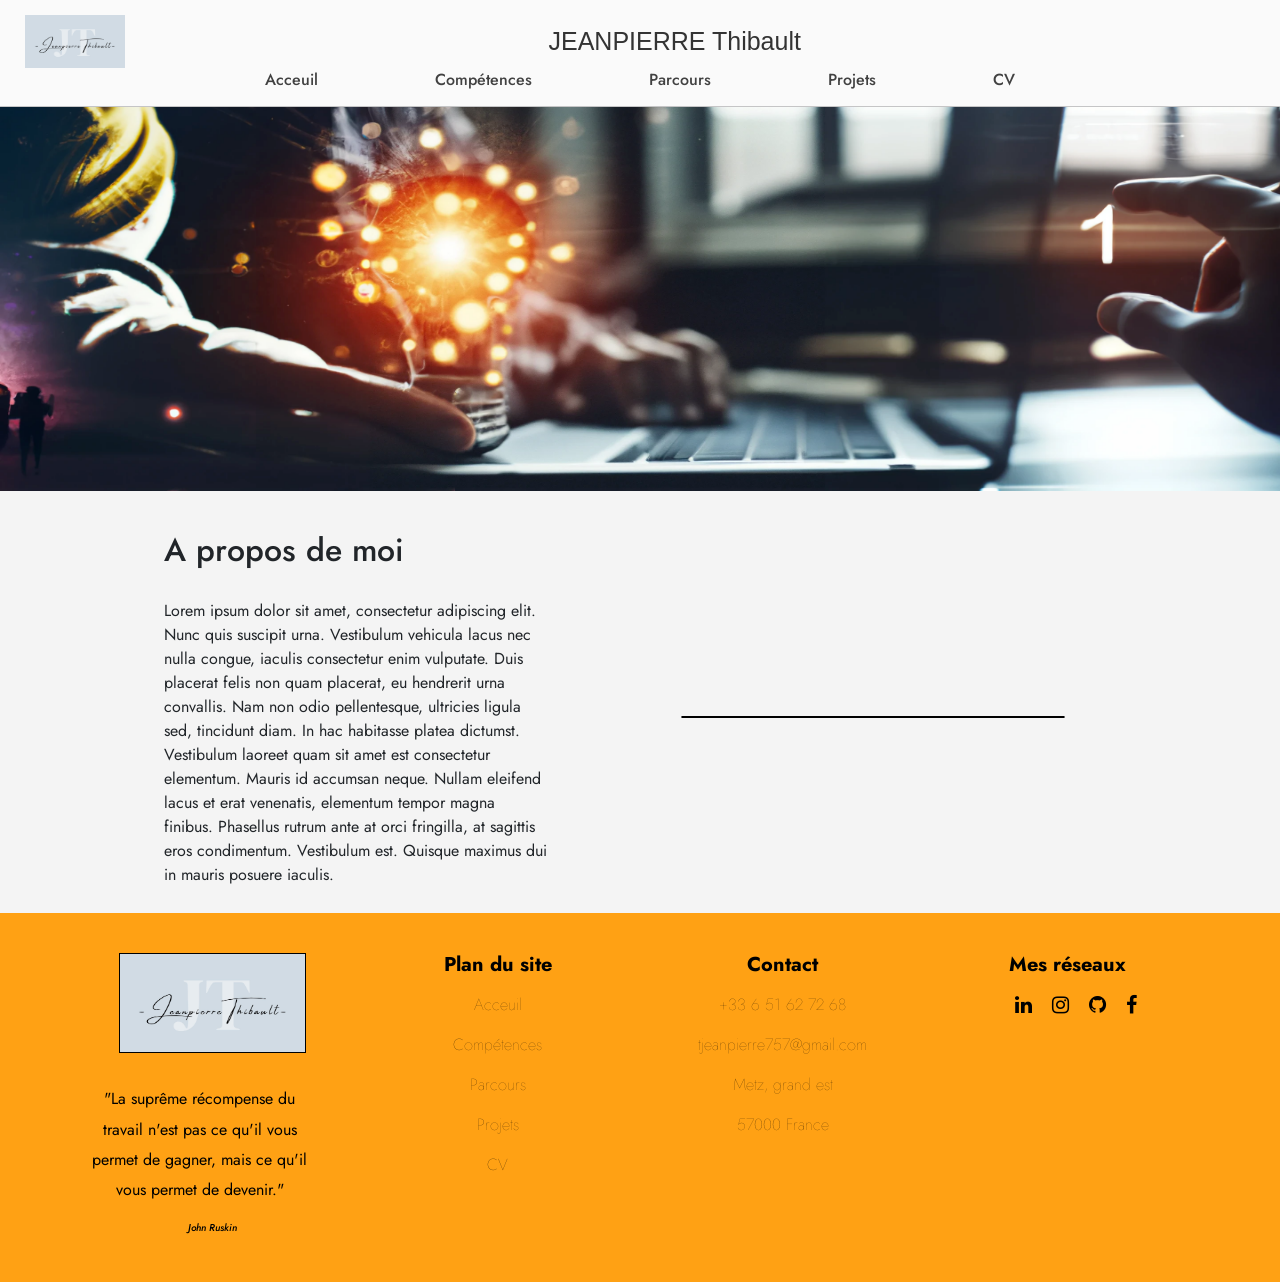
==== index.html @ 1b2a8a49 "dev" ====
<!DOCTYPE html>
<html lang="fr">

<head>
    <meta charset="UTF-8" />
    <meta http-equiv="X-UA-Compatible" content="IE=edge" />
    <meta name="viewport" content="width=device-width, initial-scale=1.0" />
    <title>Portfolio</title>
    <link href="https://fonts.googleapis.com/css?family=Inter&display=swap" rel="stylesheet" />
    <link href="https://fonts.googleapis.com/css?family=Jost&display=swap" rel="stylesheet" />
    <link rel="stylesheet" href="https://cdnjs.cloudflare.com/ajax/libs/twitter-bootstrap/5.2.0/css/bootstrap.min.css">
    <link rel="stylesheet" href="https://cdnjs.cloudflare.com/ajax/libs/font-awesome/4.7.0/css/font-awesome.min.css">
    <link rel="stylesheet" href="style.css" />
</head>

<body>

    <nav>
        <a href="#" class="nav-icon" aria-label="visit homepage" aria-current="page">
            <img src="img/logo.jpg" alt="chat icon">
            <span>JEANPIERRE Thibault</span>
        </a>

        <div class="main-navlinks">
            <button class="hamburger" type="button" aria-label="Toggle navigation" aria-expanded="false">
                <span></span>
                <span></span>
                <span></span>
            </button>

            <div class="navlinks-container">
                <a href="#" aria-current="page">Acceuil</a>
                <a href="Compétences.html">Compétences</a>
                <a href="Parcours.html">Parcours</a>
                <a href="Projets.html">Projets</a>
                <a href="cv_EXEMPLE.pdf">CV</a>
            </div>
        </div>
    </nav>

    <div class="img-baniere">
        <img src="img/banière.png" alt="image banière">
    </div>

    <div class="apropo">
        <div>
            <h2>A propos de moi</h2>
            <p>Lorem ipsum dolor sit amet, consectetur adipiscing elit. Nunc quis suscipit urna. Vestibulum vehicula lacus nec nulla congue, iaculis consectetur enim vulputate. Duis placerat felis non quam placerat, eu hendrerit urna convallis. Nam non odio pellentesque, ultricies ligula sed, tincidunt diam. In hac habitasse platea dictumst. Vestibulum laoreet quam sit amet est consectetur elementum. Mauris id accumsan neque. Nullam eleifend lacus et erat venenatis, elementum tempor magna finibus. Phasellus rutrum ante at orci fringilla, at sagittis eros condimentum. Vestibulum  est. Quisque maximus dui in mauris posuere iaculis.</p>
        </div>
        <img src="img/photo_profil_pont.png" alt="">
    </div>



    <footer>
        <div class="container">
            <div class="row">
                <div class="col-lg-3 col-sm-6">
                    <div class="single-box">
                        <img src="img/logo.jpg" alt="">
                        <p class="citation">"La suprême récompense du travail n'est pas ce qu'il vous permet de gagner,
                            mais ce qu'il
                            vous permet de devenir."</p>
                        <h3>John Ruskin</h3>
                    </div>
                </div>
                <div class="col-lg-3 col-sm-6">
                    <div class="single-box">
                        <h2>Plan du site</h2>
                        <ul>
                            <li><a href="#">Acceuil</a></li>
                            <li><a href="Compétences.html">Compétences</a></li>
                            <li><a href="Parcours.html">Parcours</a></li>
                            <li><a href="Projets.html">Projets</a></li>
                            <li><a href="cv_EXEMPLE.pdf">CV</a></li>
                        </ul>
                    </div>
                </div>
                <div class="col-lg-3 col-sm-6">
                    <div class="single-box">
                        <h2>Contact</h2>
                        <ul>
                            <li><a href="#">+33 6 51 62 72 68</a></li>
                            <li><a href="#">tjeanpierre757@gmail.com</a></li>
                            <li><a href="#">Metz, grand est</a></li>
                            <li><a href="#">57000 France</a></li>
                        </ul>
                    </div>
                </div>
                <div class="col-lg-3 col-sm-6">
                    <div class="single-box">
                        <h2>Mes réseaux</h2>
                        <div class="socials">
                            <a href="https://www.linkedin.com/in/thibault-jeanpierre-b94a7b198/"
                                class="fa fa-linkedin"></a>
                            <a href="https://www.instagram.com/j.thibault2/?hl=fr" class="fa fa-instagram"></a>
                            <a href="https://github.com/jpthibault20" class="fa fa-github"></a>
                            <a href="https://www.facebook.com/thibault.jeanpierre.1/" class="fa fa-facebook"></a>

                        </div>
                    </div>
                </div>
            </div>
        </div>
    </footer>
    <script src="script.js"></script>

</body>

</html>
---- style.css ----
*,
::before,
::after {
  box-sizing: border-box;
  margin: 0;
  padding: 0;
}

body {
  font-family: Jost, Helvetica, sans-serif;
  background: #f4f4f4;
}

nav {
  width: 100%;
  display: flex;
  flex-direction: column;
  padding: 15px 25px;
  background: #fafafa;
  box-shadow: inset 0px -1px 0px #c5c5c6;
}


.nav-icon {
  display: flex;
  align-items: center;
  text-decoration: none;
  margin-right: 20px;
}

.nav-icon span {
  font-family: Jost Flex, sans-serif;
  font-size: 25px;
  margin-left: 35%;
  font-weight: 400;
  color: #333;
}

.nav-icon img {
  width: 100px;
}

.hamburger {
  display: none;
}

div .navlinks-container {
  text-align: center;
  margin-top: 0px;
}

.navlinks-container a {
  margin: 0 56px;
  font-size: 16px;
  font-weight: 500;
  text-decoration: none;
  color: #414141;
  display: inline-block;
  position: relative;
}

.navlinks-container a::after {
  content: "";
  display: block;
  position: absolute;
  bottom: -3px;
  width: 100%;
  height: 1px;
  transform: scaleX(0);
  transform-origin: left;
  background: #333;
  transition: transform 0.3s ease-out;
}

.navlinks-container a:hover::after {
  transform: scaleX(1)
}

.nav-authentication {
  margin-left: auto;
}

.sign-btns button {
  font-family: Jost Flex, sans-serif;
  font-size: 16px;
  min-width: 90px;
  padding: 10px 5px;
  margin: 0 5px;
  border-radius: 5px;
  cursor: pointer;
  border: none;
}

.sign-btns button:nth-child(2) {
  border: none;
  background: #92c3eeb7;
}

@media (max-width: 900px) {
  nav {
    padding: 15px 20px;
    position: relative;
    flex-direction: row;
  }

  nav a {
    width: 100%;
  }

  .nav-icon {
    order: 3;
    margin: 0 auto;
  }

  .nav-icon span {
    font-size: 22px;
    text-align: center;
    margin-left: 27%;
    margin-right: 27%;
    order: 2;
  }

  .main-navlinks {
    order: 1;
  }

  .nav-icon img {
    order: 3;
  }


  /* Hamburger */
  .hamburger {
    width: 20px;
    height: 53px;
    cursor: pointer;
    border: none;
    display: flex;
    background: #fafafa;
    align-items: center;
    position: relative;
  }

  .hamburger span {
    display: block;
    width: 100%;
    height: 2px;
    background: #333;
    position: absolute;
    pointer-events: none;
    transition: opacity 0.3s 0.15s ease-out;
  }

  .hamburger span:nth-child(1),
  .hamburger span:nth-child(3) {
    transition: transform 0.3s ease-out;
  }

  .hamburger span:nth-child(1) {
    transform: translateY(7px);
  }

  .hamburger span:nth-child(3) {
    transform: translateY(-7px);
  }

  .hamburger.open span:nth-child(1) {
    transform: translate(0) rotate(135deg);
  }

  .hamburger.open span:nth-child(2) {
    opacity: 0;
    transition: opacity 0s ease-out;
  }

  .hamburger.open span:nth-child(3) {
    transform: translate(0) rotate(-135deg);
  }

  .navlinks-container {
    display: flex;
    flex-direction: column;
    align-items: flex-start;
    position: absolute;
    background: #fafafa;
    top: 100%;
    left: 0;
    height: 100vh;
    padding: 15px 50px 15px 20px;
    border-right: 1px solid #c5c5c6;
    transform: translate(-100%);
  }

  .open {
    transform: translate(0%);
  }

  .navlinks-container a {
    font-size: 18px;
    margin: 10px 0
  }

  .sign-btns {
    display: none;
  }
}

@media (max-width: 500px) {
  .nav-icon img {
    width: 100px;
  }

  .nav-icon span {
    font-size: 20px;
    text-align: center;
    margin-left: 11%;
    margin-right: 12%;
    order: 2;
  }


}

/*corps acceuil*/
.img-baniere img {
  width: 100%;
  height: 30vw;
  box-shadow: inset 0px -1px 0px #c5c5c6;
}

.apropo {
  width: 100vw;
  padding: 10px;
  margin-top: 30px;
}

.apropo div {
  width: 30vw;
  height: auto;
  display: inline-block;
  vertical-align: middle;
  margin-left: 12vw;
}

.apropo div h2{
  margin-bottom: 30px;
}

.apropo img {
  width: 30vw;
  height: auto;
  border: 1px solid black;
  border-radius: 4vw;
  display: inline-block;
  vertical-align: middle;
  margin-left: 10vw;
}






/*footer*/

footer {
  background: #FFA114;
  padding: 40px 0;
}

.single-content {
  text-align: center;
  padding: 115px 0;
}

.single-box {
  text-align: center;
}

.single-box img {
  height: 100px;
  width: auto;
  border: 1px solid black;
}

.single-box p {
  color: black;
  line-height: 1.9;
}

.citation {
  margin-top: 31px;
  padding-right: 26px;
}

.single-box h3 {
  font-size: 10px;
  font-style: italic;
  color: black;
}

.single-box ul {
  list-style: none;
  padding: 0;
}

.single-box ul li a {
  text-decoration: none;
  color: black;
  line-height: 2.5;
  font-weight: 100;
}

.single-box h2 {
  color: black;
  font-size: 20px;
  font-weight: 700;
}

.socials {
  margin-left: 2.5vw;
}

.socials a {
  font-size: 20px;
  margin-right: 15px;
  color: black;
  text-decoration: none;
  margin-top: 10px;
}

@media (max-width: 767px) {
  .single-box {
    margin-bottom: 50px;
  }
}

@media (min-width: 768px) and (max-width: 991px) {
  .single-box {
    margin-bottom: 50px;
  }
}
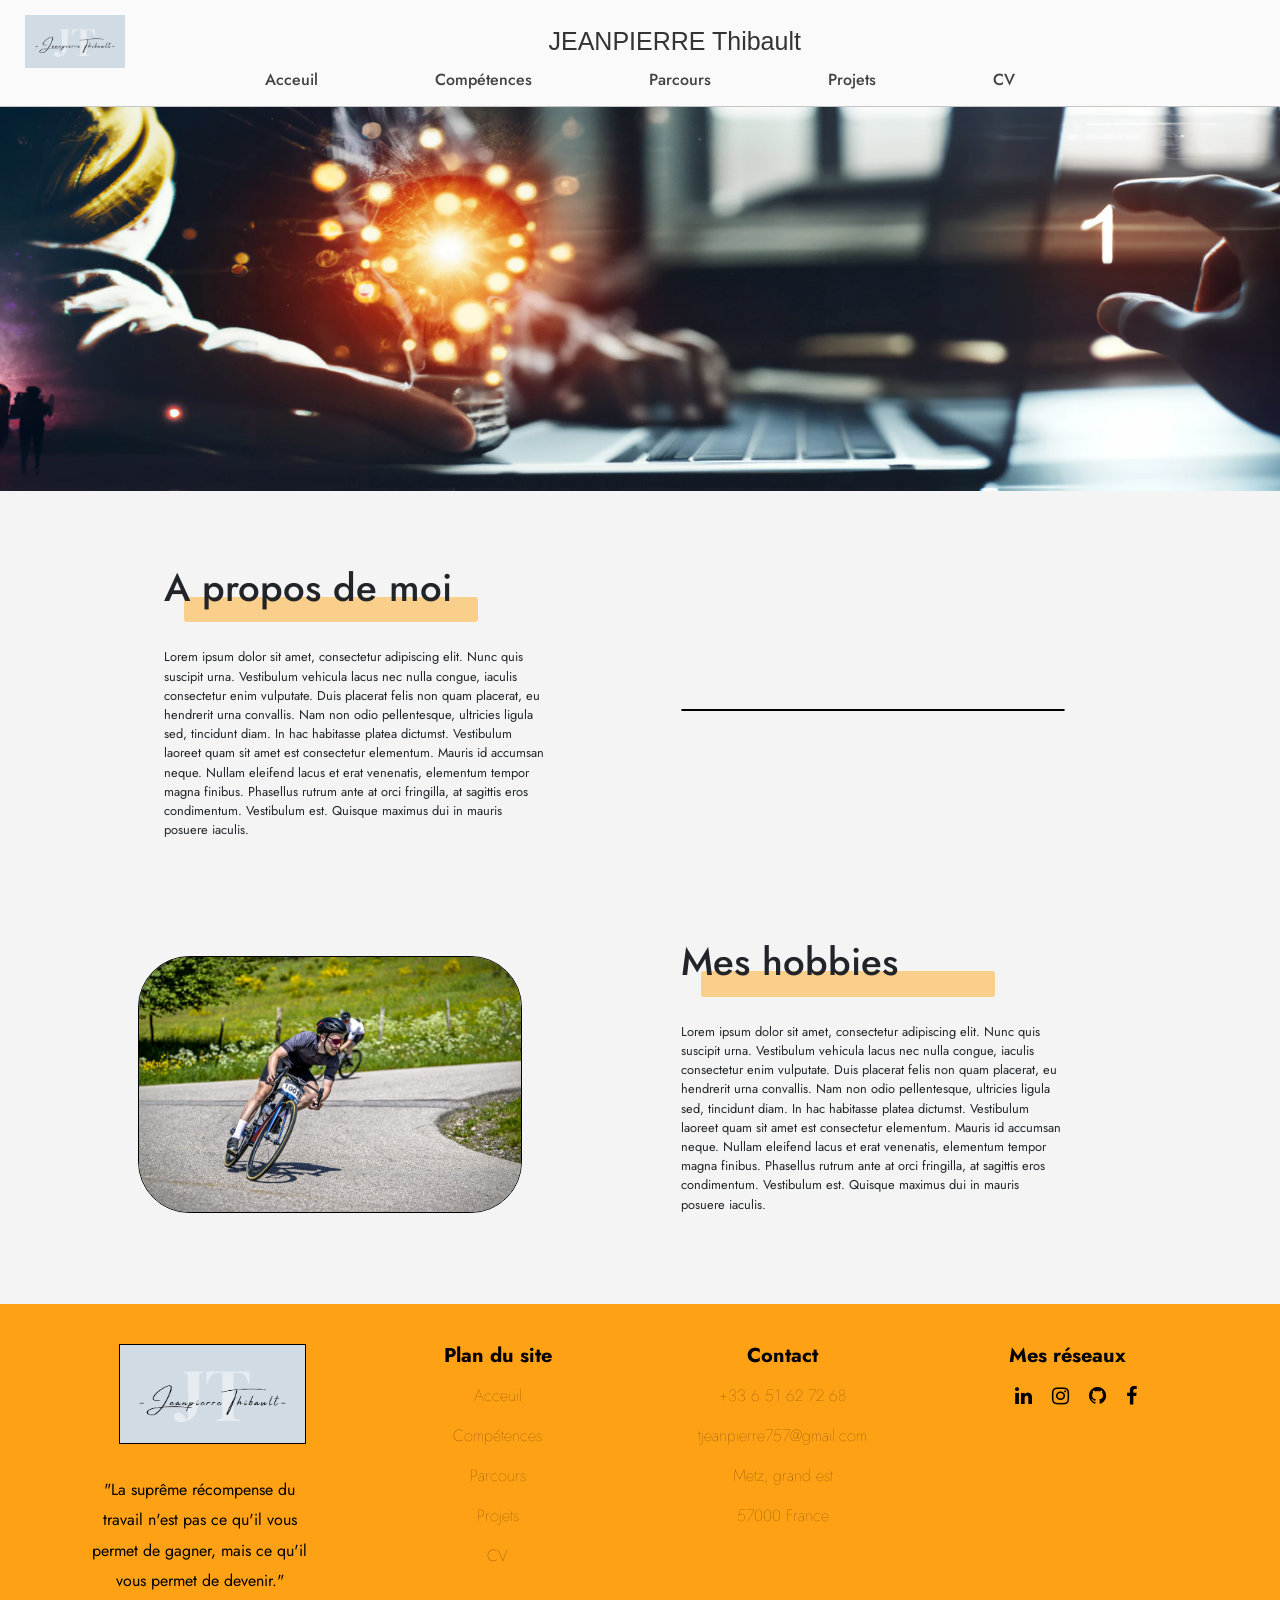
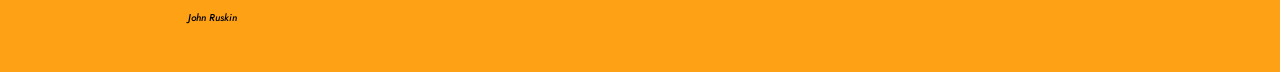
==== commit c5c6b7d1: "dev page acceuil" ====
--- a/index.html
+++ b/index.html
@@ -42,12 +42,22 @@
         <img src="img/banière.png" alt="image banière">
     </div>
 
-    <div class="apropo">
+    <div class="conteneur">
         <div>
             <h2>A propos de moi</h2>
+            <div id="carre"></div>
             <p>Lorem ipsum dolor sit amet, consectetur adipiscing elit. Nunc quis suscipit urna. Vestibulum vehicula lacus nec nulla congue, iaculis consectetur enim vulputate. Duis placerat felis non quam placerat, eu hendrerit urna convallis. Nam non odio pellentesque, ultricies ligula sed, tincidunt diam. In hac habitasse platea dictumst. Vestibulum laoreet quam sit amet est consectetur elementum. Mauris id accumsan neque. Nullam eleifend lacus et erat venenatis, elementum tempor magna finibus. Phasellus rutrum ante at orci fringilla, at sagittis eros condimentum. Vestibulum  est. Quisque maximus dui in mauris posuere iaculis.</p>
         </div>
         <img src="img/photo_profil_pont.png" alt="">
+    </div>
+
+    <div class="conteneur">
+        <img src="img/vélo.png" alt="">
+        <div>
+            <h2>Mes hobbies</h2>
+            <div id="carre"></div>
+            <p>Lorem ipsum dolor sit amet, consectetur adipiscing elit. Nunc quis suscipit urna. Vestibulum vehicula lacus nec nulla congue, iaculis consectetur enim vulputate. Duis placerat felis non quam placerat, eu hendrerit urna convallis. Nam non odio pellentesque, ultricies ligula sed, tincidunt diam. In hac habitasse platea dictumst. Vestibulum laoreet quam sit amet est consectetur elementum. Mauris id accumsan neque. Nullam eleifend lacus et erat venenatis, elementum tempor magna finibus. Phasellus rutrum ante at orci fringilla, at sagittis eros condimentum. Vestibulum  est. Quisque maximus dui in mauris posuere iaculis.</p>
+        </div>
     </div>
 
 
--- a/style.css
+++ b/style.css
@@ -228,13 +228,13 @@
   box-shadow: inset 0px -1px 0px #c5c5c6;
 }
 
-.apropo {
+.conteneur {
   width: 100vw;
   padding: 10px;
-  margin-top: 30px;
-}
-
-.apropo div {
+  margin-top: 5vw;
+}
+
+.conteneur div {
   width: 30vw;
   height: auto;
   display: inline-block;
@@ -242,11 +242,16 @@
   margin-left: 12vw;
 }
 
-.apropo div h2{
-  margin-bottom: 30px;
-}
-
-.apropo img {
+.conteneur div h2 {
+  position: absolute;
+  font-size: 3vw;
+}
+
+.conteneur div p {
+  font-size: 1vw;
+}
+
+.conteneur img {
   width: 30vw;
   height: auto;
   border: 1px solid black;
@@ -256,6 +261,17 @@
   margin-left: 10vw;
 }
 
+#carre {
+  height: 2vw;
+    width: 23vw;
+    background: rgba(255, 161, 20, 0.4699999988079071);
+    margin: 0;
+    margin-top: 2.5vw;
+    margin-bottom: 25px;
+    margin-left: 20px;
+    border-radius: 3px;
+}
+
 
 
 
@@ -266,6 +282,7 @@
 footer {
   background: #FFA114;
   padding: 40px 0;
+  margin-top: 5vw;
 }
 
 .single-content {
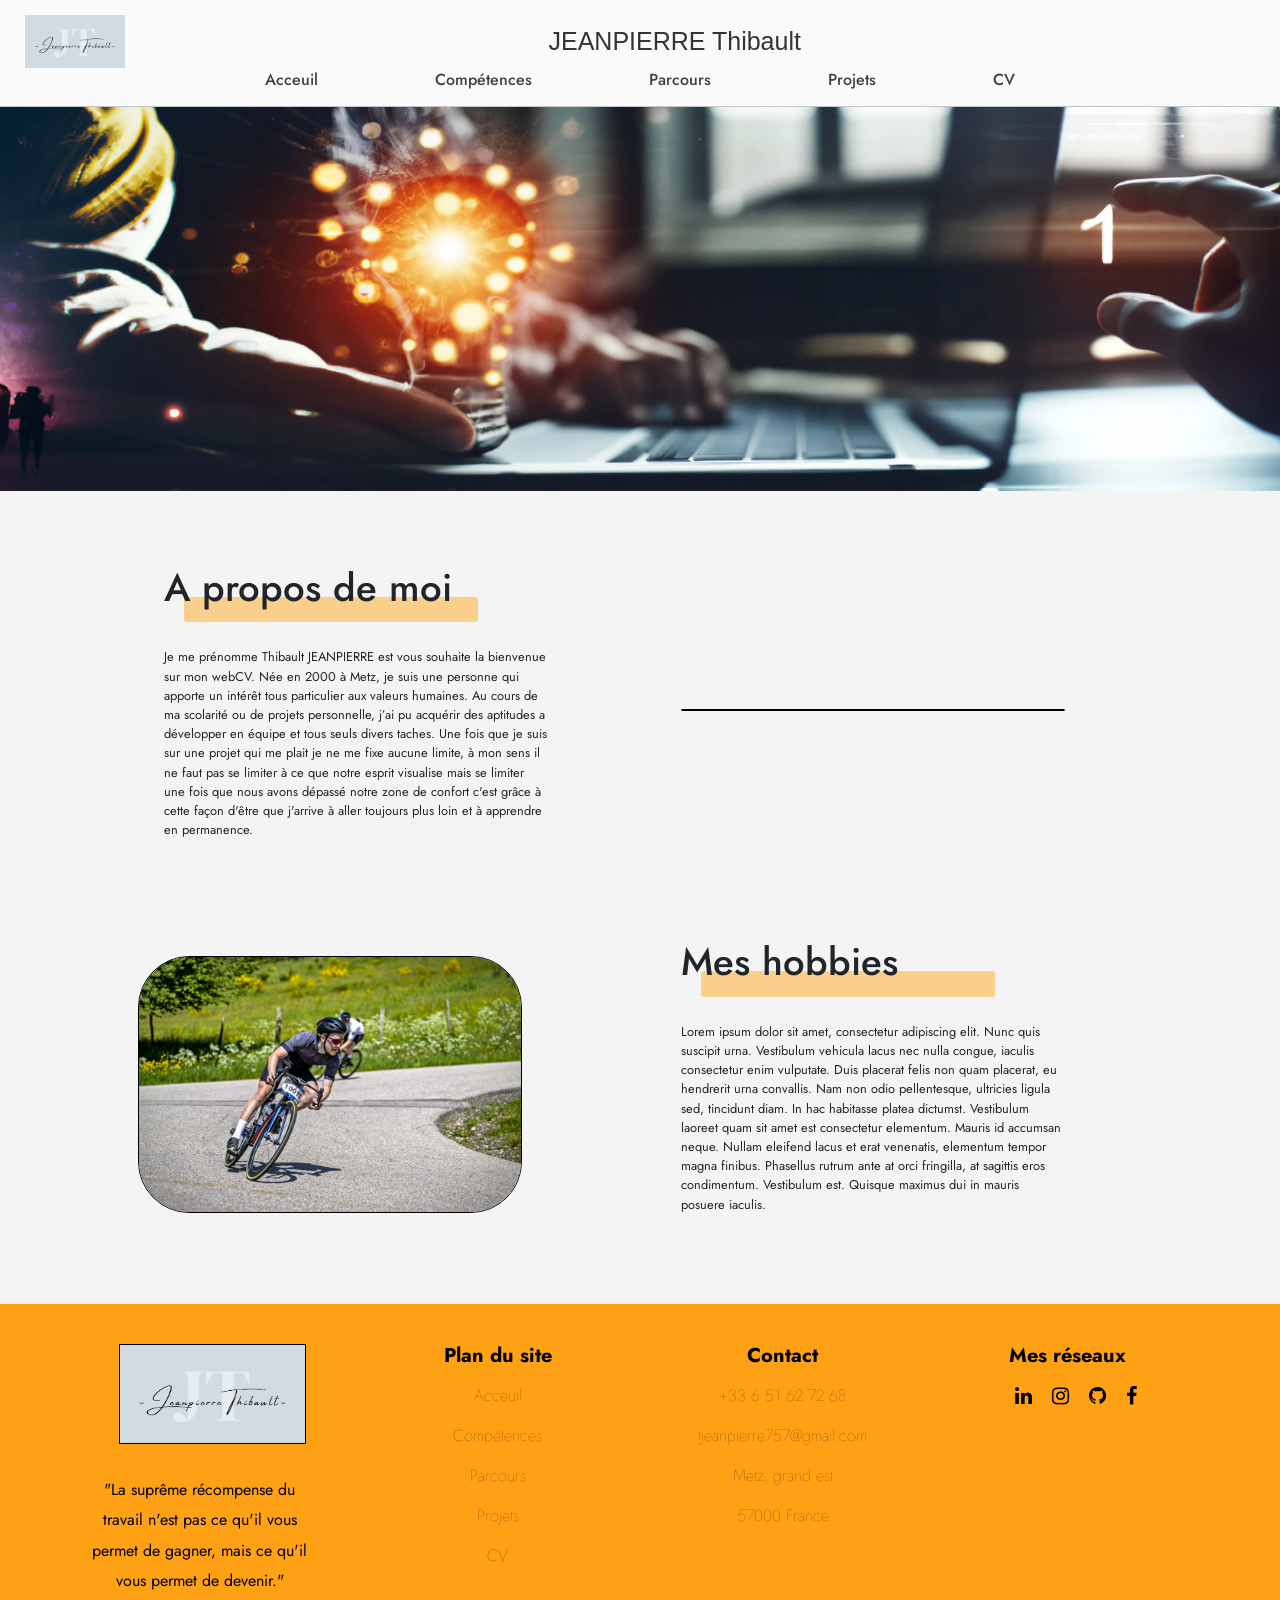
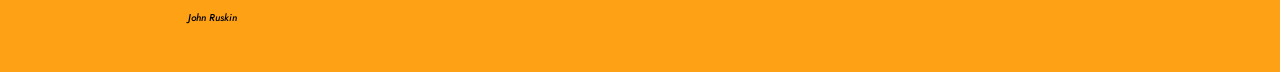
==== commit bcfe01b4: "dev" ====
--- a/index.html
+++ b/index.html
@@ -33,7 +33,7 @@
                 <a href="Compétences.html">Compétences</a>
                 <a href="Parcours.html">Parcours</a>
                 <a href="Projets.html">Projets</a>
-                <a href="cv_EXEMPLE.pdf">CV</a>
+                <a href="document/cv_EXEMPLE.pdf">CV</a>
             </div>
         </div>
     </nav>
@@ -46,7 +46,7 @@
         <div>
             <h2>A propos de moi</h2>
             <div id="carre"></div>
-            <p>Lorem ipsum dolor sit amet, consectetur adipiscing elit. Nunc quis suscipit urna. Vestibulum vehicula lacus nec nulla congue, iaculis consectetur enim vulputate. Duis placerat felis non quam placerat, eu hendrerit urna convallis. Nam non odio pellentesque, ultricies ligula sed, tincidunt diam. In hac habitasse platea dictumst. Vestibulum laoreet quam sit amet est consectetur elementum. Mauris id accumsan neque. Nullam eleifend lacus et erat venenatis, elementum tempor magna finibus. Phasellus rutrum ante at orci fringilla, at sagittis eros condimentum. Vestibulum  est. Quisque maximus dui in mauris posuere iaculis.</p>
+            <p>Je me prénomme Thibault JEANPIERRE est vous souhaite la bienvenue sur mon webCV. Née en 2000 à Metz, je suis une personne qui apporte un intérêt tous particulier aux valeurs  humaines. Au cours de ma scolarité ou de projets personnelle, j’ai pu acquérir des aptitudes a développer en équipe et tous seuls divers taches. Une fois que je suis sur une projet qui me plait je ne me fixe aucune limite, à mon sens il ne faut pas se limiter à ce que notre esprit visualise mais se limiter une fois que nous avons dépassé notre zone de confort c'est grâce à cette façon d'être que j'arrive à aller toujours plus loin et à apprendre en permanence. </p>
         </div>
         <img src="img/photo_profil_pont.png" alt="">
     </div>
@@ -82,7 +82,7 @@
                             <li><a href="Compétences.html">Compétences</a></li>
                             <li><a href="Parcours.html">Parcours</a></li>
                             <li><a href="Projets.html">Projets</a></li>
-                            <li><a href="cv_EXEMPLE.pdf">CV</a></li>
+                            <li><a href="document/cv_EXEMPLE.pdf">CV</a></li>
                         </ul>
                     </div>
                 </div>
--- a/style.css
+++ b/style.css
@@ -228,41 +228,45 @@
   box-shadow: inset 0px -1px 0px #c5c5c6;
 }
 
-.conteneur {
-  width: 100vw;
-  padding: 10px;
-  margin-top: 5vw;
-}
-
-.conteneur div {
-  width: 30vw;
-  height: auto;
-  display: inline-block;
-  vertical-align: middle;
-  margin-left: 12vw;
-}
-
-.conteneur div h2 {
-  position: absolute;
-  font-size: 3vw;
-}
-
-.conteneur div p {
-  font-size: 1vw;
-}
-
-.conteneur img {
-  width: 30vw;
-  height: auto;
-  border: 1px solid black;
-  border-radius: 4vw;
-  display: inline-block;
-  vertical-align: middle;
-  margin-left: 10vw;
-}
-
-#carre {
-  height: 2vw;
+@media (min-width: 900px) {
+  .conteneur {
+    display: block;
+    width: 100vw;
+    padding: 10px;
+    margin-top: 5vw;
+  }
+
+  .conteneur div {
+    width: 30vw;
+    height: auto;
+    display: inline-block;
+    vertical-align: middle;
+    margin-left: 12vw;
+  }
+
+  .conteneur div h2 {
+    width: auto;
+    position: absolute;
+    font-size: 3vw;
+  }
+
+  .conteneur div p {
+    width: auto;
+    font-size: 1vw;
+  }
+
+  .conteneur img {
+    width: 30vw;
+    height: auto;
+    border: 1px solid black;
+    border-radius: 4vw;
+    display: inline-block;
+    vertical-align: middle;
+    margin-left: 10vw;
+  }
+
+  #carre {
+    height: 2vw;
     width: 23vw;
     background: rgba(255, 161, 20, 0.4699999988079071);
     margin: 0;
@@ -270,6 +274,48 @@
     margin-bottom: 25px;
     margin-left: 20px;
     border-radius: 3px;
+  }
+}
+
+@media (max-width: 900px) {
+  .conteneur {
+    display: flex;
+    flex-direction: column;
+    margin-top: 40px;
+    padding: 0 20px 0px 20px;
+  }
+
+  .conteneur h2 {
+    order: 1;
+    margin-bottom: 20px;
+  }
+
+  .conteneur p {
+    order: 3;
+
+  }
+
+  .conteneur img {
+    width: 57vw;
+    height: auto;
+    border: 1px solid black;
+    border-radius: 4vw;
+    order: 2;
+    margin-top: 20px;
+    margin-left: 17vw;
+
+  }
+
+  #carre {
+    height: 2vw;
+    width: 27vw;
+    background: rgba(255, 161, 20, 0.4699999988079071);
+    margin: 0;
+    margin-top: -4.5vw;
+    margin-bottom: 18px;
+    margin-left: 20px;
+    border-radius: 3px;
+  }
 }
 
 
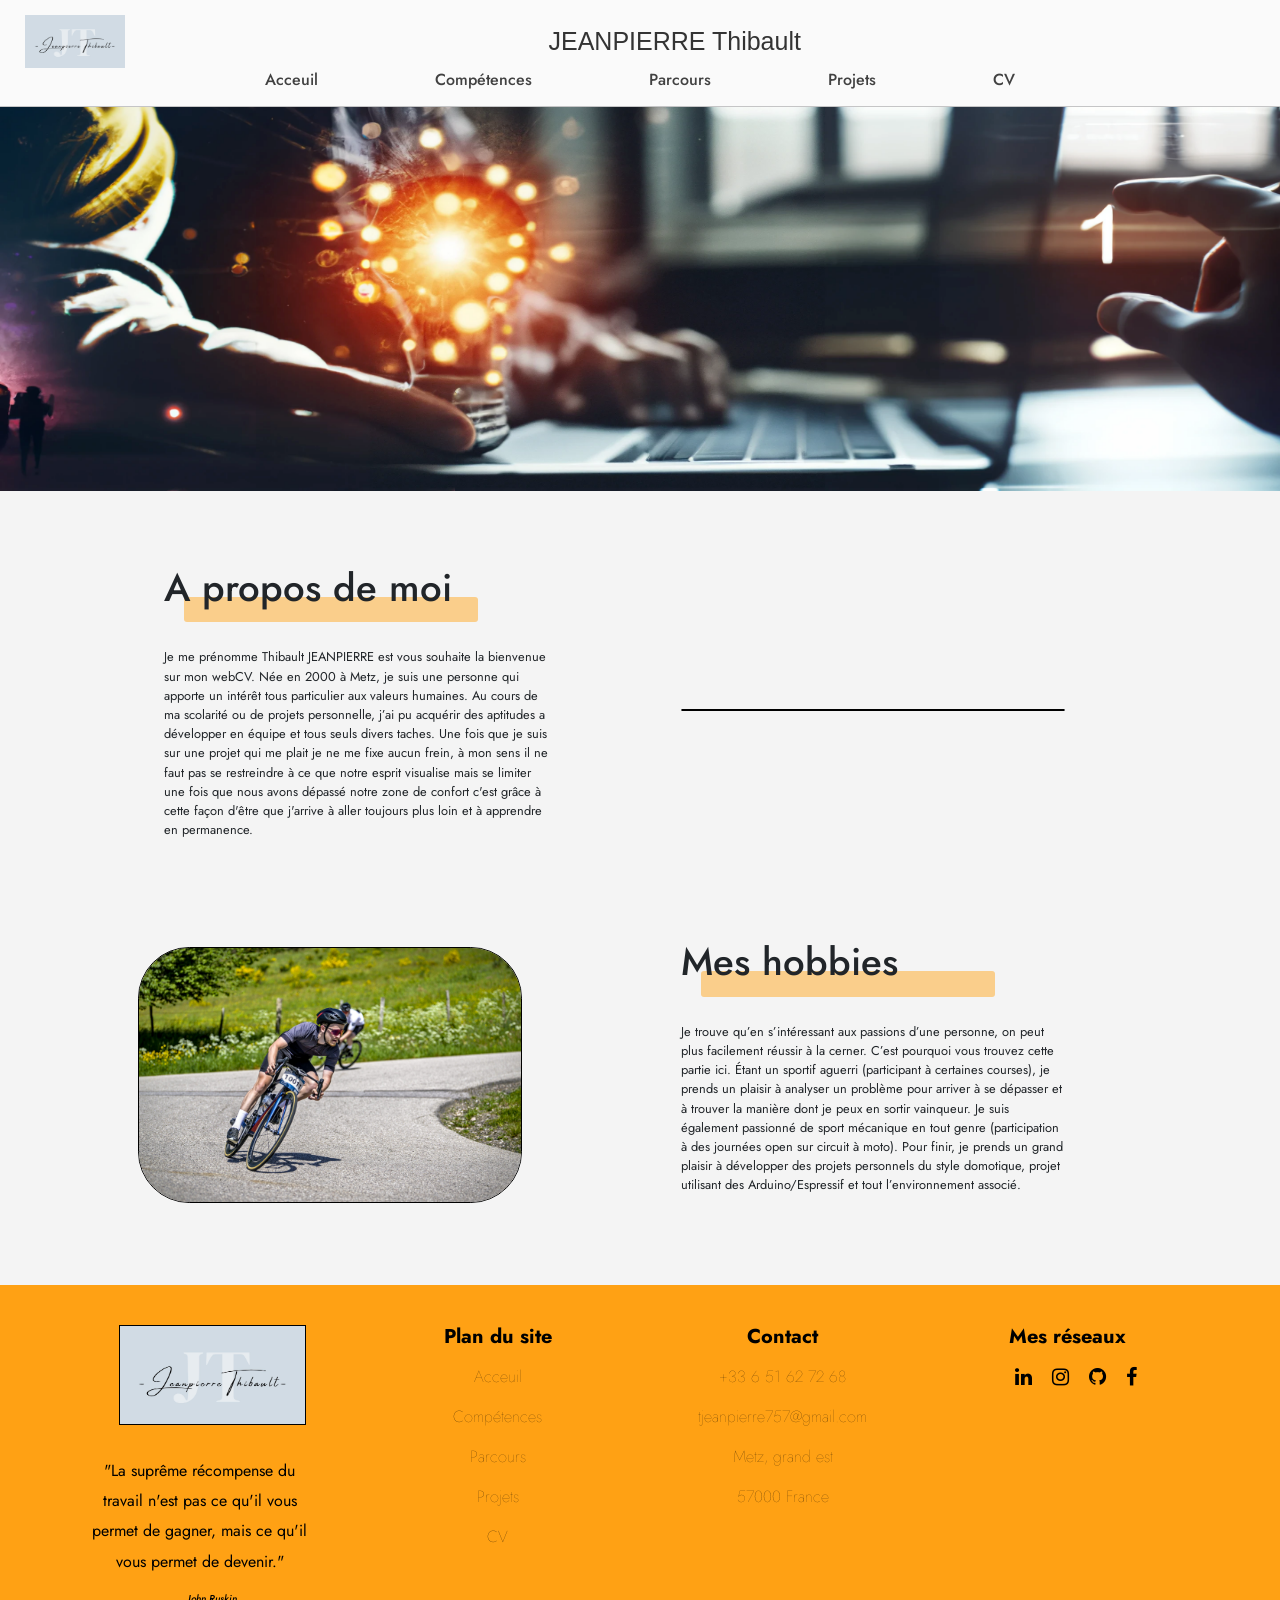
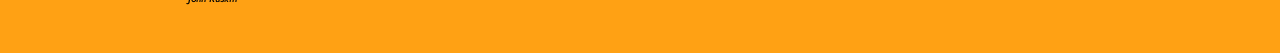
==== commit bc74ccc1: "dev text" ====
--- a/index.html
+++ b/index.html
@@ -46,7 +46,13 @@
         <div>
             <h2>A propos de moi</h2>
             <div id="carre"></div>
-            <p>Je me prénomme Thibault JEANPIERRE est vous souhaite la bienvenue sur mon webCV. Née en 2000 à Metz, je suis une personne qui apporte un intérêt tous particulier aux valeurs  humaines. Au cours de ma scolarité ou de projets personnelle, j’ai pu acquérir des aptitudes a développer en équipe et tous seuls divers taches. Une fois que je suis sur une projet qui me plait je ne me fixe aucune limite, à mon sens il ne faut pas se limiter à ce que notre esprit visualise mais se limiter une fois que nous avons dépassé notre zone de confort c'est grâce à cette façon d'être que j'arrive à aller toujours plus loin et à apprendre en permanence. </p>
+            <p>Je me prénomme Thibault JEANPIERRE est vous souhaite la bienvenue sur mon webCV. 
+                Née en 2000 à Metz, je suis une personne qui apporte un intérêt tous particulier aux valeurs  humaines. 
+                Au cours de ma scolarité ou de projets personnelle, j’ai pu acquérir des aptitudes a développer en équipe et tous 
+                seuls divers taches. Une fois que je suis sur une projet qui me plait je ne me fixe aucun frein, à mon sens 
+                il ne faut pas se restreindre à ce que notre esprit visualise mais se limiter une fois que nous avons dépassé 
+                notre zone de confort c'est grâce à cette façon d'être que j'arrive à aller toujours plus loin et à apprendre en 
+                permanence. </p>
         </div>
         <img src="img/photo_profil_pont.png" alt="">
     </div>
@@ -56,7 +62,12 @@
         <div>
             <h2>Mes hobbies</h2>
             <div id="carre"></div>
-            <p>Lorem ipsum dolor sit amet, consectetur adipiscing elit. Nunc quis suscipit urna. Vestibulum vehicula lacus nec nulla congue, iaculis consectetur enim vulputate. Duis placerat felis non quam placerat, eu hendrerit urna convallis. Nam non odio pellentesque, ultricies ligula sed, tincidunt diam. In hac habitasse platea dictumst. Vestibulum laoreet quam sit amet est consectetur elementum. Mauris id accumsan neque. Nullam eleifend lacus et erat venenatis, elementum tempor magna finibus. Phasellus rutrum ante at orci fringilla, at sagittis eros condimentum. Vestibulum  est. Quisque maximus dui in mauris posuere iaculis.</p>
+            <p>Je trouve qu’en s’intéressant aux passions d’une personne, on peut plus facilement réussir à la cerner. 
+                C’est pourquoi vous trouvez cette partie ici. Étant un sportif aguerri (participant à certaines courses), 
+                je prends un plaisir à analyser un problème pour arriver à se dépasser et à trouver la manière dont je peux en 
+                sortir vainqueur. Je suis également passionné de sport mécanique en tout genre (participation à des journées open 
+                sur circuit à moto). Pour finir, je prends un grand plaisir à développer des projets personnels du style domotique, 
+                projet utilisant des Arduino/Espressif et tout l’environnement associé.</p>
         </div>
     </div>
 
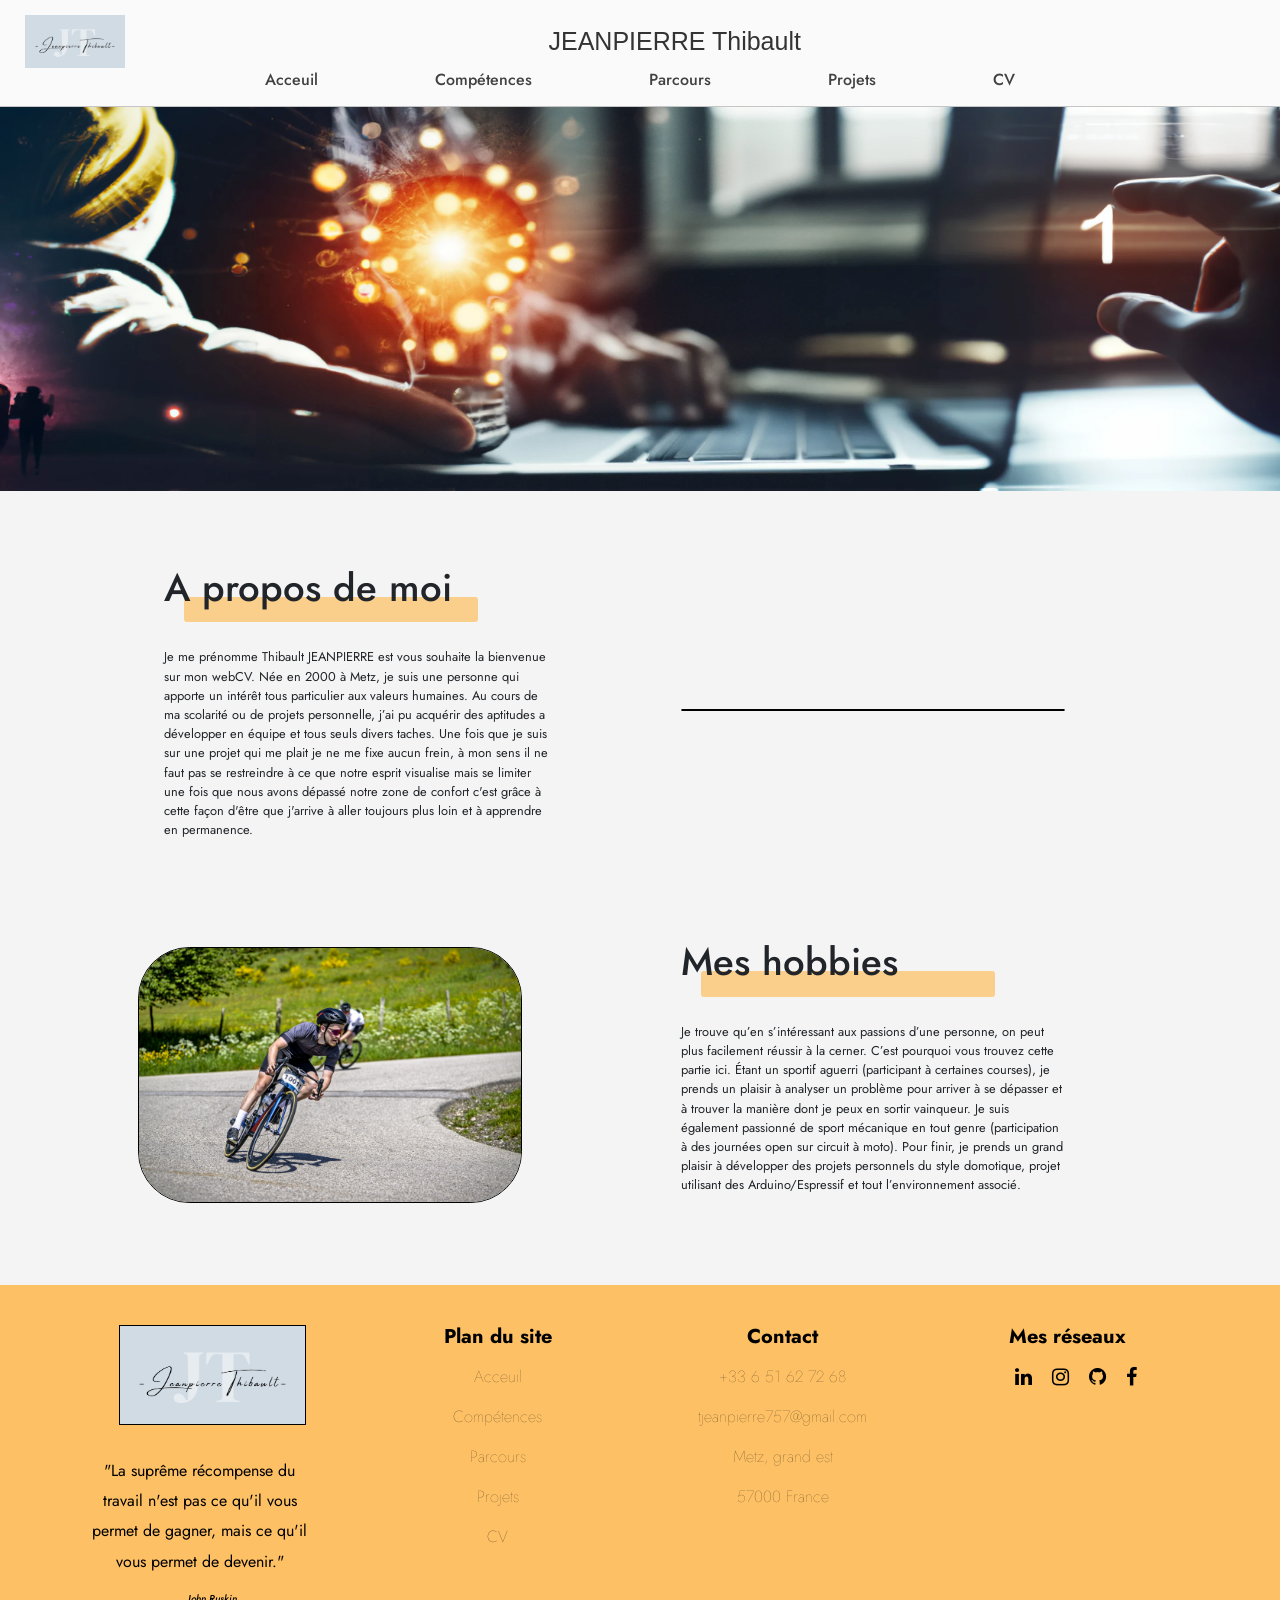
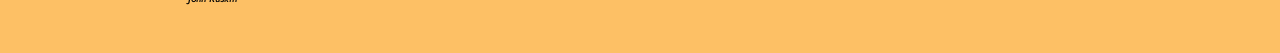
==== commit b041ad95: "dev" ====
--- a/index.html
+++ b/index.html
@@ -17,7 +17,7 @@
 
     <nav>
         <a href="#" class="nav-icon" aria-label="visit homepage" aria-current="page">
-            <img src="img/logo.jpg" alt="chat icon">
+            <img src="img/signature.png" alt="chat icon">
             <span>JEANPIERRE Thibault</span>
         </a>
 
@@ -78,7 +78,7 @@
             <div class="row">
                 <div class="col-lg-3 col-sm-6">
                     <div class="single-box">
-                        <img src="img/logo.jpg" alt="">
+                        <img src="img/signature.png" alt="">
                         <p class="citation">"La suprême récompense du travail n'est pas ce qu'il vous permet de gagner,
                             mais ce qu'il
                             vous permet de devenir."</p>
--- a/style.css
+++ b/style.css
@@ -326,7 +326,7 @@
 /*footer*/
 
 footer {
-  background: #FFA114;
+  background: #fdc065;
   padding: 40px 0;
   margin-top: 5vw;
 }
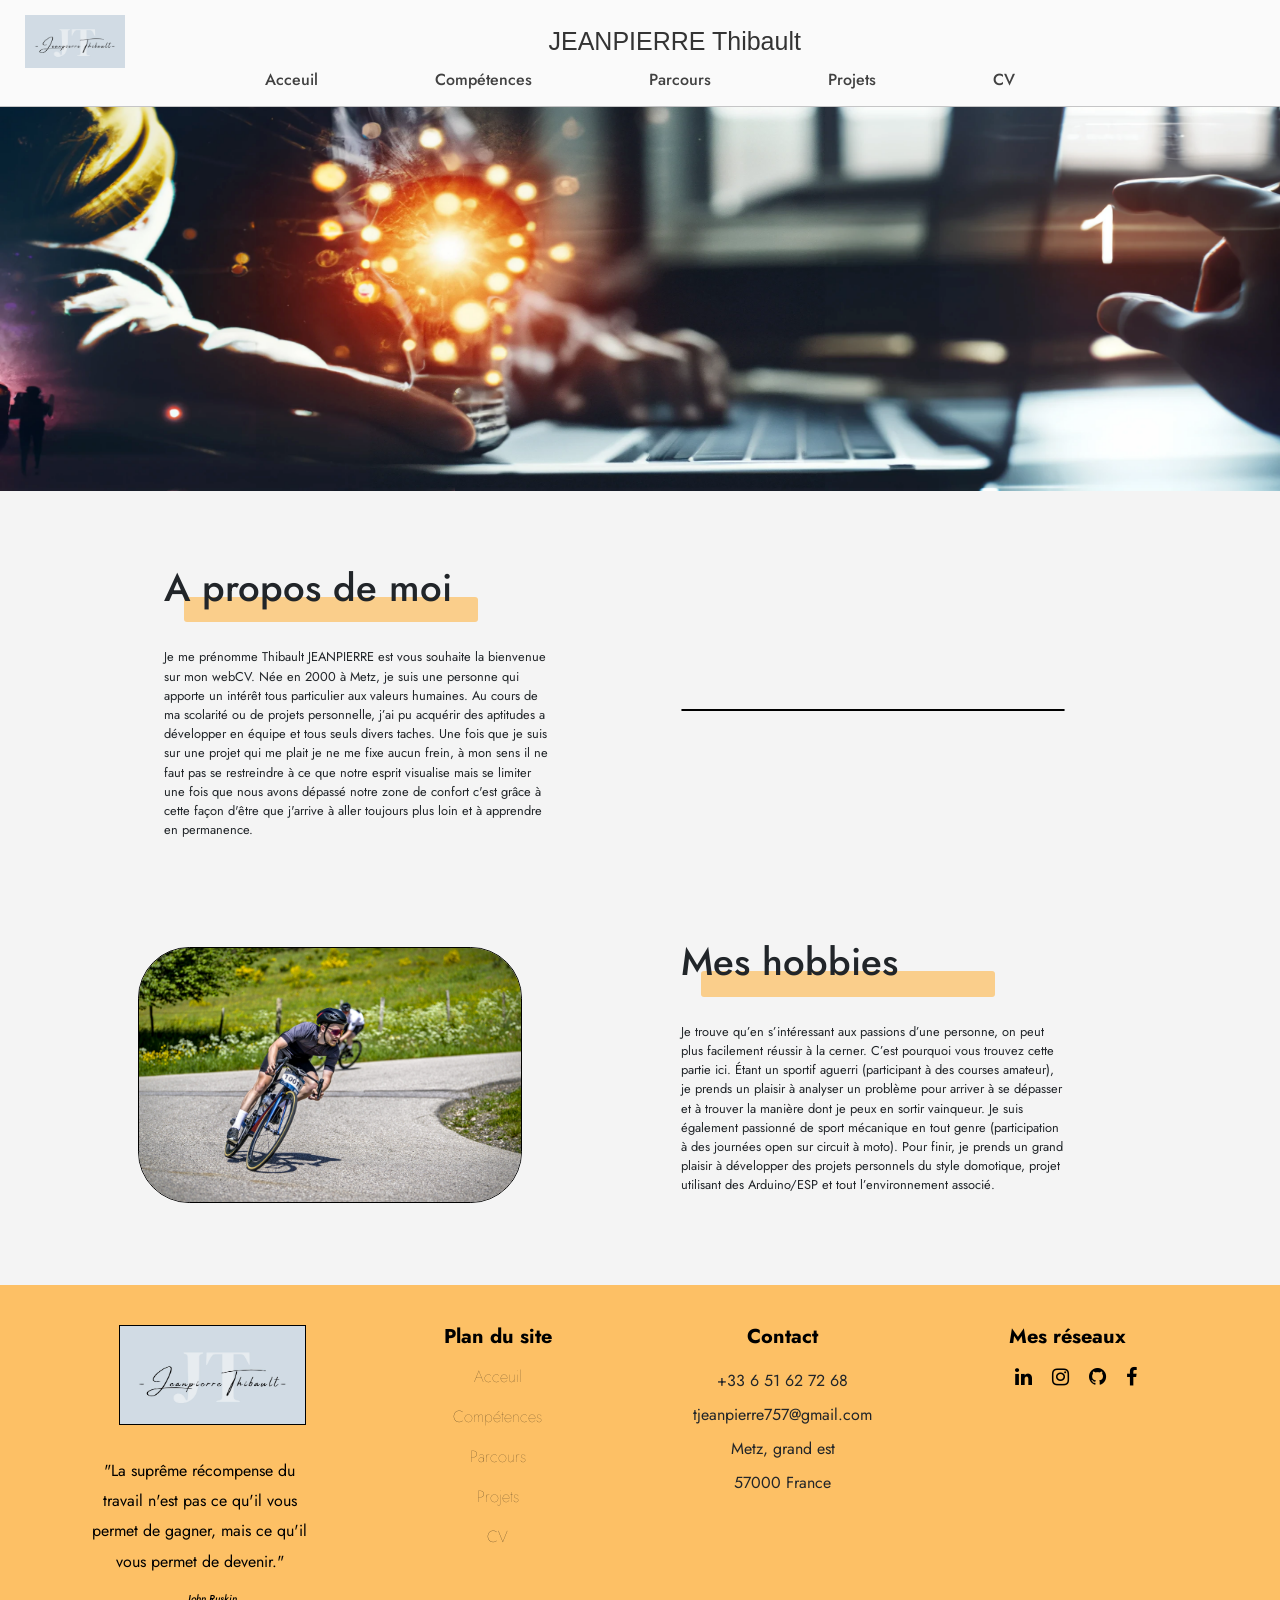
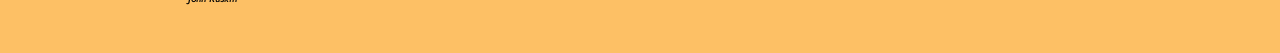
==== commit 51469d4a: "daily commit" ====
--- a/index.html
+++ b/index.html
@@ -33,7 +33,7 @@
                 <a href="Compétences.html">Compétences</a>
                 <a href="Parcours.html">Parcours</a>
                 <a href="Projets.html">Projets</a>
-                <a href="document/cv_EXEMPLE.pdf">CV</a>
+                <a href="document/CV_Thibault.pdf">CV</a>
             </div>
         </div>
     </nav>
@@ -63,11 +63,11 @@
             <h2>Mes hobbies</h2>
             <div id="carre"></div>
             <p>Je trouve qu’en s’intéressant aux passions d’une personne, on peut plus facilement réussir à la cerner. 
-                C’est pourquoi vous trouvez cette partie ici. Étant un sportif aguerri (participant à certaines courses), 
+                C’est pourquoi vous trouvez cette partie ici. Étant un sportif aguerri (participant à des courses amateur), 
                 je prends un plaisir à analyser un problème pour arriver à se dépasser et à trouver la manière dont je peux en 
                 sortir vainqueur. Je suis également passionné de sport mécanique en tout genre (participation à des journées open 
                 sur circuit à moto). Pour finir, je prends un grand plaisir à développer des projets personnels du style domotique, 
-                projet utilisant des Arduino/Espressif et tout l’environnement associé.</p>
+                projet utilisant des Arduino/ESP et tout l’environnement associé.</p>
         </div>
     </div>
 
@@ -100,11 +100,11 @@
                 <div class="col-lg-3 col-sm-6">
                     <div class="single-box">
                         <h2>Contact</h2>
-                        <ul>
-                            <li><a href="#">+33 6 51 62 72 68</a></li>
-                            <li><a href="#">tjeanpierre757@gmail.com</a></li>
-                            <li><a href="#">Metz, grand est</a></li>
-                            <li><a href="#">57000 France</a></li>
+                        <ul class="footer_liste">
+                            <li>+33 6 51 62 72 68</li>
+                            <li>tjeanpierre757@gmail.com</li>
+                            <li>Metz, grand est</li>
+                            <li>57000 France</li>
                         </ul>
                     </div>
                 </div>
--- a/style.css
+++ b/style.css
@@ -129,7 +129,7 @@
   }
 
 
-  /* Hamburger */
+/**************                     Hamburger                     **************/
   .hamburger {
     width: 20px;
     height: 53px;
@@ -221,7 +221,7 @@
 
 }
 
-/*corps acceuil*/
+/**************                     Corps index                     **************/
 .img-baniere img {
   width: 100%;
   height: 30vw;
@@ -318,12 +318,159 @@
   }
 }
 
-
-
-
-
-
-/*footer*/
+/**************                     Compétence                     **************/
+.boite_entet_compétence{
+  text-align: center;
+  margin: 50px 10px 100px 10px;
+  font-size: large;
+}
+
+.boite_entet_compétence img{
+  margin-top: 20px;
+  width: 400px;
+}
+
+.boite_competence_svg {
+  margin: 0 20px 0 20px;
+ 
+  text-align: center;
+}
+
+
+@media (max-width: 900px) {
+  .boite_competence_svg img {
+    margin: 0 30px 100px 30px;
+    max-width: 20vw;
+  }
+}
+@media (min-width: 900px) {
+  .boite_competence_svg img {
+    margin: 0 30px 100px 30px;
+    max-width: 10vw;
+  }
+}
+
+
+
+/**************                     Parcours                     **************/
+/*.container_proj div{
+  margin-top: 4vw;
+  text-align: center;
+}
+.titre{
+  border : 3px solid #fdc065 ;
+  border-radius: 10px;
+  padding: 10px;
+  margin-left: 20vw;
+  margin-right: 20vw;
+}
+.année {
+  font-weight : bold;
+}*/
+.titre{
+  text-align: center;
+  border : 3px solid #fdc065 ;
+  border-radius: 10px;
+  padding: 10px;
+  margin-left: 20vw;
+  margin-right: 20vw;
+  margin-top: 4vw;
+}
+
+.P_Scolaire{
+  text-align: center;
+}
+
+.P_profesionel{
+  text-align: center;
+}
+.P_Scolaire h3{
+  margin-bottom: 1vw;
+  font-weight: bold;
+}
+
+.P_profesionel h3{
+  margin-bottom: 8vw;
+  font-weight: bold;
+}
+
+.année{
+  font-weight: bold;
+}
+
+@media (max-width: 900px) {
+  
+  .séparateur{
+    display: none;
+  }
+
+  .P_Scolaire{
+    margin-top: 50px;
+  }
+
+  .text{
+    margin-top: 0px;
+  }
+
+  .P_profesionel h3{
+    margin-top: 8vw;
+  }
+}
+
+@media (min-width: 900px) {
+
+  .text{
+    margin-top: 50px;
+  }
+
+  .container_proj{
+    display: flex;
+    align-items: center;
+    margin-top: 4vw;
+  }
+
+  .P_Scolaire{
+    margin-left: 2vw;
+    margin-right: 2vw;
+  }
+
+  .P_profesionel{
+    margin-left: 2vw;
+    margin-right: 2vw;
+  }
+}
+
+/**************                     Projets                     **************/
+
+.title {
+  text-align: center;
+  margin-top: 80px;
+  margin-bottom: 80px;
+
+}
+
+.boite_1 {
+  margin-bottom: 50px; 
+  margin-left: 5vw;
+  margin-right: 5vw;
+  padding: 20px;
+  border : 3px solid #fdc065 ;
+  border-radius: 20px;
+  display: flex;
+  align-items: center;
+}
+
+.boite_1 h4{
+  flex: 1;
+  font-weight : bold;
+  text-align: center;
+
+}
+.boite_1 p{
+  flex: 3;
+}
+
+/**************                     Footer                     **************/
 
 footer {
   background: #fdc065;
@@ -402,4 +549,12 @@
   .single-box {
     margin-bottom: 50px;
   }
+}
+
+.footer_liste{
+  margin-top: 20px;
+}
+
+.footer_liste li{
+  margin-bottom: 10px;
 }
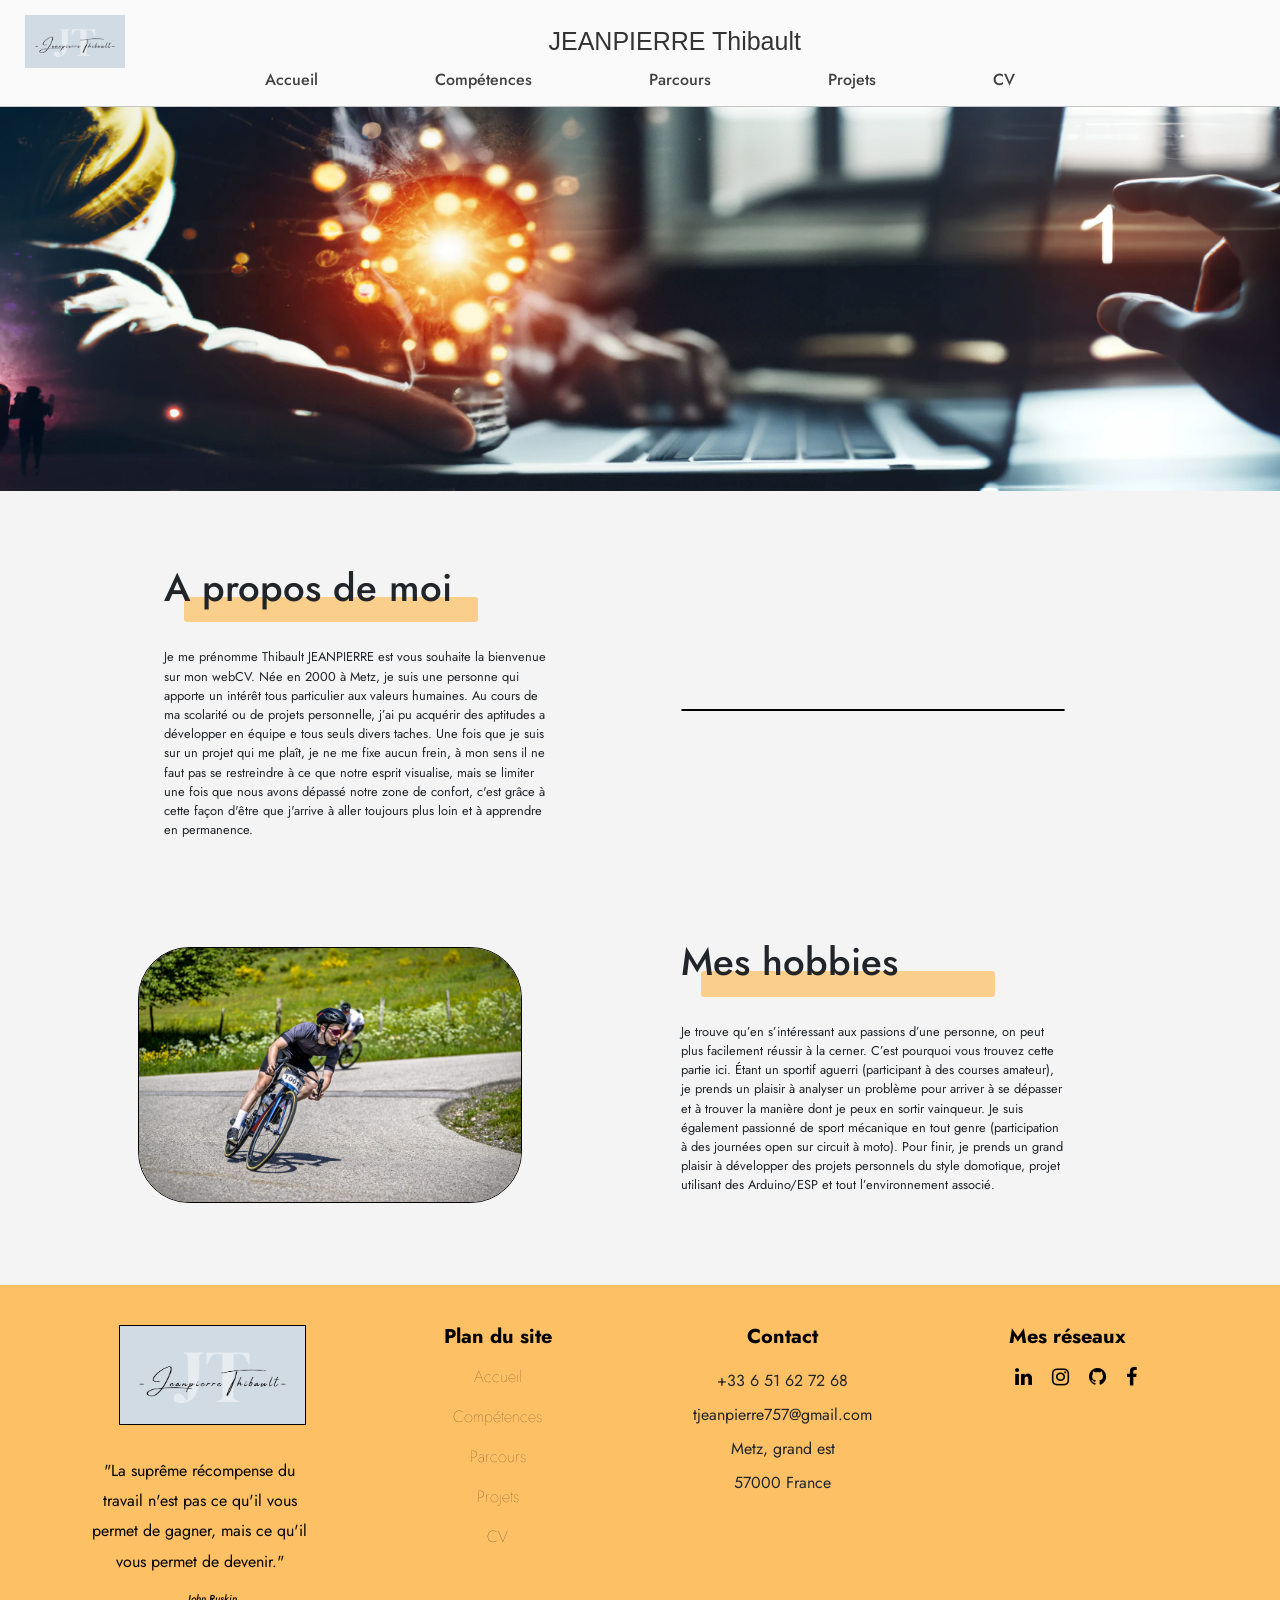
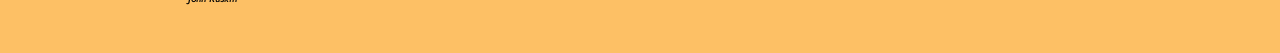
==== commit 0efba421: "correction faute orthographe" ====
--- a/index.html
+++ b/index.html
@@ -29,7 +29,7 @@
             </button>
 
             <div class="navlinks-container">
-                <a href="#" aria-current="page">Acceuil</a>
+                <a href="#" aria-current="page">Accueil</a>
                 <a href="Compétences.html">Compétences</a>
                 <a href="Parcours.html">Parcours</a>
                 <a href="Projets.html">Projets</a>
@@ -46,13 +46,14 @@
         <div>
             <h2>A propos de moi</h2>
             <div id="carre"></div>
-            <p>Je me prénomme Thibault JEANPIERRE est vous souhaite la bienvenue sur mon webCV. 
-                Née en 2000 à Metz, je suis une personne qui apporte un intérêt tous particulier aux valeurs  humaines. 
-                Au cours de ma scolarité ou de projets personnelle, j’ai pu acquérir des aptitudes a développer en équipe et tous 
-                seuls divers taches. Une fois que je suis sur une projet qui me plait je ne me fixe aucun frein, à mon sens 
-                il ne faut pas se restreindre à ce que notre esprit visualise mais se limiter une fois que nous avons dépassé 
-                notre zone de confort c'est grâce à cette façon d'être que j'arrive à aller toujours plus loin et à apprendre en 
-                permanence. </p>
+            <p>Je me prénomme Thibault JEANPIERRE est vous souhaite la bienvenue sur mon webCV.
+                Née en 2000 à Metz, je suis une personne qui apporte un intérêt tous particulier aux valeurs humaines.
+                Au cours de ma scolarité ou de projets personnelle, j’ai pu acquérir des aptitudes a développer en équipe e tous
+                seuls divers taches. Une fois que je suis sur un projet qui me plaît, je ne me fixe aucun frein, à mon sens
+                il ne faut pas se restreindre à ce que notre esprit visualise, mais se limiter une fois que nous avons dépassé
+                notre zone de confort, c'est grâce à cette façon d'être que j'arrive à aller toujours plus loin et à apprendre en
+                permanence.
+                 </p>
         </div>
         <img src="img/photo_profil_pont.png" alt="">
     </div>
@@ -89,7 +90,7 @@
                     <div class="single-box">
                         <h2>Plan du site</h2>
                         <ul>
-                            <li><a href="#">Acceuil</a></li>
+                            <li><a href="#">Accueil</a></li>
                             <li><a href="Compétences.html">Compétences</a></li>
                             <li><a href="Parcours.html">Parcours</a></li>
                             <li><a href="Projets.html">Projets</a></li>
--- a/style.css
+++ b/style.css
@@ -426,17 +426,20 @@
   .container_proj{
     display: flex;
     align-items: center;
+    justify-content: center;
     margin-top: 4vw;
   }
 
   .P_Scolaire{
-    margin-left: 2vw;
-    margin-right: 2vw;
+    padding-left: 2vw;
+    padding-right: 2vw;
+    width: 50%;
   }
 
   .P_profesionel{
-    margin-left: 2vw;
-    margin-right: 2vw;
+    padding-left: 2vw;
+    padding-right: 2vw;
+    width: 50%;
   }
 }
 
